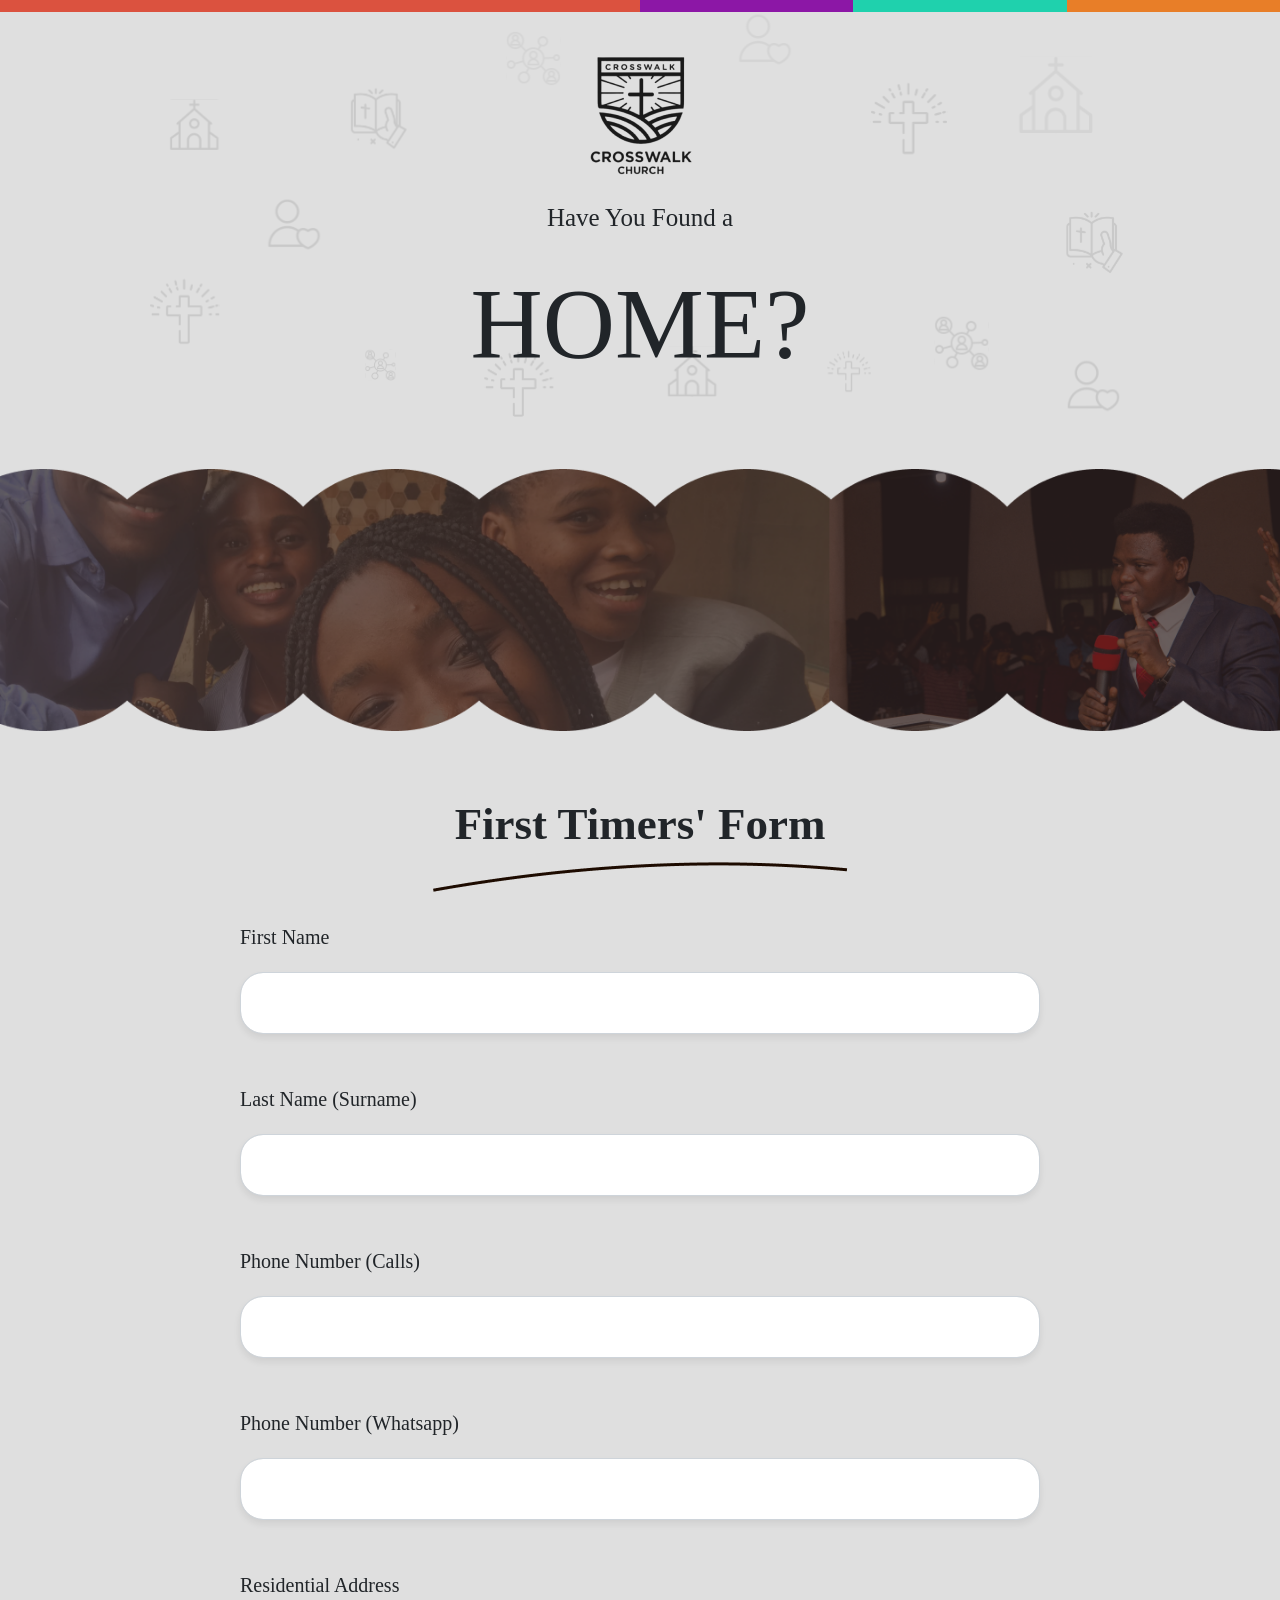
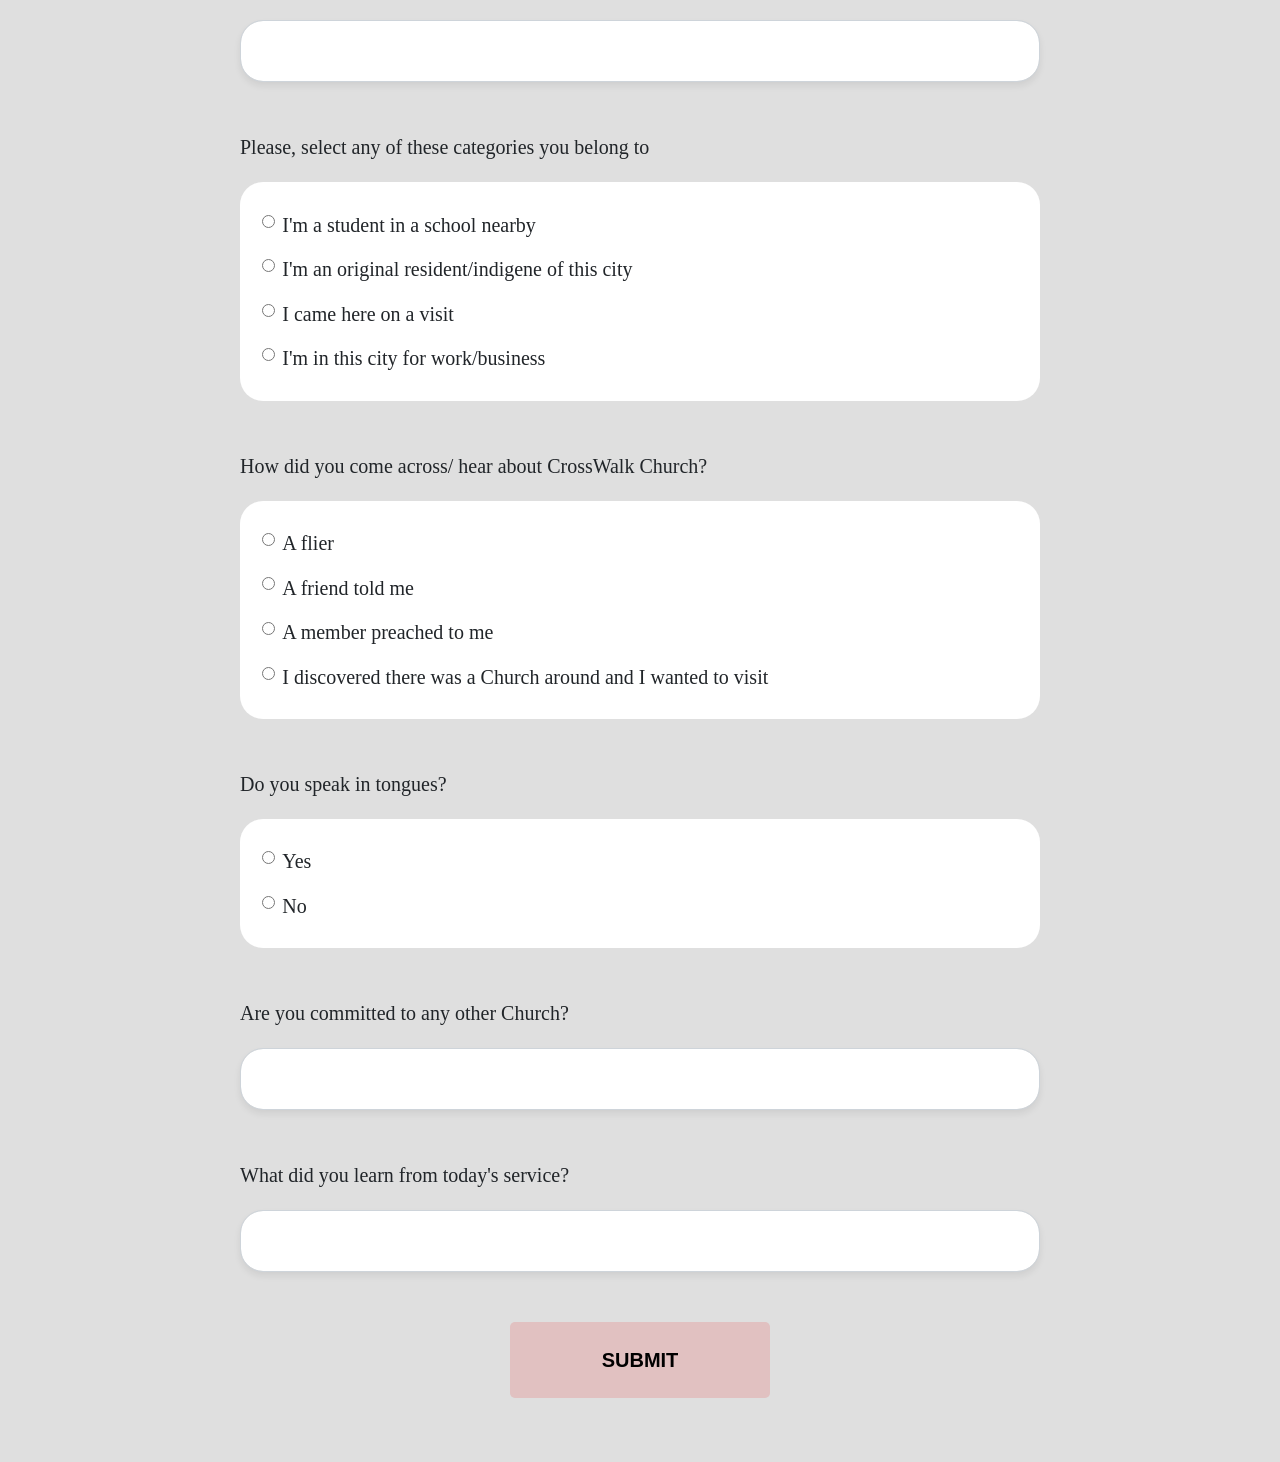
==== index.html @ a2239b2c "general tweak" ====
<!DOCTYPE html>
<html lang="en">
<head>
    <meta charset="UTF-8">
    <meta http-equiv="X-UA-Compatible" content="IE=edge">
    <meta name="viewport" content="width=device-width, initial-scale=1.0">
    <link href="https://fonts.cdnfonts.com/css/inter" rel="stylesheet">
    <link href="https://fonts.cdnfonts.com/css/augify-demo" rel="stylesheet">
    <link href="https://fonts.cdnfonts.com/css/montserrat" rel="stylesheet">
    <link rel="stylesheet" type="text/css" href="https://stackpath.bootstrapcdn.com/bootstrap/4.4.1/css/bootstrap.min.css">
    <link rel="stylesheet" type="text/css" href="https://stackpath.bootstrapcdn.com/bootstrap/4.4.1/js/bootstrap.min.js">
    <link rel="stylesheet" type="text/css"
        href="https://stackpath.bootstrapcdn.com/bootstrap/4.4.1/js/bootstrap.bundle.min.js">
    <link rel="stylesheet" href="css/style.css">
    <title>First Timers</title>
</head>
<body class="">
    <div class="strip row">
        <div class="strip1 col-6"></div>
        <div class="strip2 col-2"></div>
        <div class="strip3 col-2"></div>
        <div class="strip4 col-2"></div>
    </div>
    <header>
        <img src="images/CWC-logo.png" class="img-fluid" alt="logo">
        <p>Have You Found a</p>
        <span class="home">HOME?</span>
    </header>
    <section>
        <img src="images/Mask group.png" class="img-fluid" alt="">
    </section>
    <form action="">
        <div class="title">
            <h1>First Timers' Form</h1>
            <img src="images/underline.png" class="img-fluid" alt="">
        </div>

        <div class="form-group">
            <label for="fname">First Name</label>
            <input type="text" class="form-control" id="fname"  name="fname">
        </div>
        <div class="form-group">
            <label for="lname">Last Name <span class="light">(Surname)</span></label>
            <input type="text" class="form-control" id="lname"  name="lname">
        </div>
        <div class="form-group">
            <label for="callphone">Phone Number <span class="light">(Calls)</span></label>
            <input type="tel" class="form-control" id="callphone"  name="callphone">
        </div>
        <div class="form-group">
            <label for="waphone">Phone Number <span class="light">(Whatsapp)</span></label>
            <input type="tel" class="form-control" id="waphone"  name="waphone">
        </div>
        <div class="form-group">
            <label for="address">Residential Address</label>
            <input type="text" class="form-control" id="address" name="address">
        </div>

        <div class="form-group">
            <label for="categories">Please, select any of these categories you belong to</label>
           <div class="check-div">
                <div class="form-check">
                    <input type="radio" class="form-check-input" id="student" name="origin" value="Student">
                    <label class="form-check-label" for="student">I'm a student in a school nearby</label>
                </div>
                <div class="form-check">
                    <input type="radio" class="form-check-input" id="resident" name="origin" value="Resident">
                    <label class="form-check-label" for="resident">I'm an original resident/indigene of this city</label>
                </div>
                <div class="form-check">
                    <input type="radio" class="form-check-input" id="visit" name="origin" value="On a visit">
                    <label class="form-check-label" for="visit">I came here on a visit</label>
                </div>
                <div class="form-check">
                    <input type="radio" class="form-check-input" id="work" name="origin" value="City for work">
                    <label class="form-check-label" for="work">I'm in this city for work/business</label>
                </div>
        </div>

    </div>
    <div class="form-group">
        <label for="">How did you come across/ hear about CrossWalk Church?</label>
       <div class="check-div">
            <div class="form-check">
                <input type="radio" class="form-check-input" id="flier" name="knowChurch" value="A flier">
                <label class="form-check-label" for="flier">A flier</label>
            </div>
            <div class="form-check">
                <input type="radio" class="form-check-input" id="friend" name="knowChurch" value="A friend">
                <label class="form-check-label" for="friend">A friend told me</label>
            </div>
            <div class="form-check">
                <input type="radio" class="form-check-input" id="member" name="knowChurch" value="A member">
                <label class="form-check-label" for="member">A member preached to me</label>
            </div>
            <div class="form-check">
                <input type="radio" class="form-check-input" id="discover" name="knowChurch" value="I discovered">
                <label class="form-check-label" for="discover">I discovered there was a Church around and I wanted to visit</label>
            </div>
       </div> 
    </div>
    <div class="form-group">
        <label for="">Do you speak in tongues?</label>
        <div class="check-div">
            <div class="form-check">
                <input type="radio" class="form-check-input" id="yesTongues" name="tongues" value="Yes">
                <label class="form-check-label" for="yesTongues">Yes</label>
            </div>
            <div class="form-check">
                <input type="radio" class="form-check-input" id="noTongues" name="tongues" value="No">
                <label class="form-check-label" for="noTongues">No</label>
            </div>
        </div>    
    </div>
    <div class="form-group">
        <label for="committed">Are you committed to any other Church?</label>
        <input type="text" class="form-control" id="committed" name="committed">
    </div>
    <div class="form-group">
        <label for="learn">What did you learn from today's service?</label>
        <input type="text" class="form-control" id="learn" name="learn">
    </div>

    <a href="">
        <button class="submit-btn">SUBMIT</button>
    </a>

        
    </form>
    <script>window.jQuery || document.write('<script src="js/jquery-slim.min.js"><\/script>')</script>
    <script src="js/bootstrap.min.js"></script>
    <script src="js/wow.min.js"></script>
    <script src="js/jquery.js"></script>
</body>
</html>
---- css/style.css ----
body{
    background: #DFDFDF;
}
.strip.row{
    margin: 0;
}
.strip div{
    height: 12px;
}
.strip1{
    background: #DB523F;
}
.strip2{
    background: #8C17A6;
}
.strip3{
    background: #1FD1AD;
}
.strip4{
    background: #E87E28;
}
header{
    background: url(../images/doddle.svg);
    background-repeat: no-repeat;
    background-size: contain;
    background-position: center;

    display: flex;
    flex-direction: column;
    align-items: center;
    justify-content: center;
    font-family: 'Inter';
    font-weight: 400;
    font-size: 25px;
    line-height: 39px;
    text-align: center;
    margin-bottom: 50px;
    padding: 2%;
}
.home{
    font-family: 'Augify Demo';
    font-weight: 400;
    font-size: 100px;
    line-height: 141px;
}
section img{
    width: -webkit-fill-available;
}
form{
    display: flex;
    flex-direction: column;
    align-items: center;
    justify-content: center;
    font-family: 'Montserrat';
    padding: 5%;
}
form h1{
    font-style: normal;
    font-weight: 600;
    font-size: 45px;
    line-height: 59px;
    text-align: center;
}
form .title{
    margin-bottom: 30px;
    display: flex;
    flex-direction: column;
    align-items: center;
    justify-content: center;
}
form label{
    font-weight: 500;
    font-size: 20px;
    margin-bottom: 20px;
}
.form-control{
    box-shadow: 0px 4px 7px rgba(0, 0, 0, 0.07);
    border-radius: 23px !important;
    width: 800px;
    padding: 30px;
}
.form-group{
    margin-bottom: 50px;
}
.light{
    font-weight: 300;
}
.check-div{
    background: #ffffff;
    padding: 20px 35px;
    border-radius: 23px;
    width: 800px;
}
.form-check{
    display: flex;
    padding: 1%;
}
.submit-btn{
    padding: 2% 8%;
    background: #e1c1c1;
    font-family: 'Montserrat', sans-serif;
    color: #000;
    border: none;
    border-radius: 5px;
    font-weight: bold;
}

form a{
    width: 100%;
    display: flex;
    justify-content: center;
    font-family: 'Poppins';
    font-weight: 600;
    font-size: 20px;
    line-height: 30px;
}
form a:hover{
    text-decoration: none;
}
@media (max-width:990px) {
    .form-control, .check-div{
        width: 550px;
    }
    form label{
        font-size: 16px;
    }
    header{
        font-size: 20px;
    }
    .home{
        font-size: 80px;
    }
    form h1{
        font-size: 40px;
    }
}
@media (max-width:600px){
    .form-control{
        width: 360px;
        padding: 20px;
    }
    .check-div{
    width: 100%;
    }
    form h1{
        font-size: 30px;
    }
    .title img{
        margin-top: -10px;
        width: 70%;
    }
    .form-group>label{
        display: flex;
        justify-content: center;
        align-items: center;
        text-align: center;
    }
}
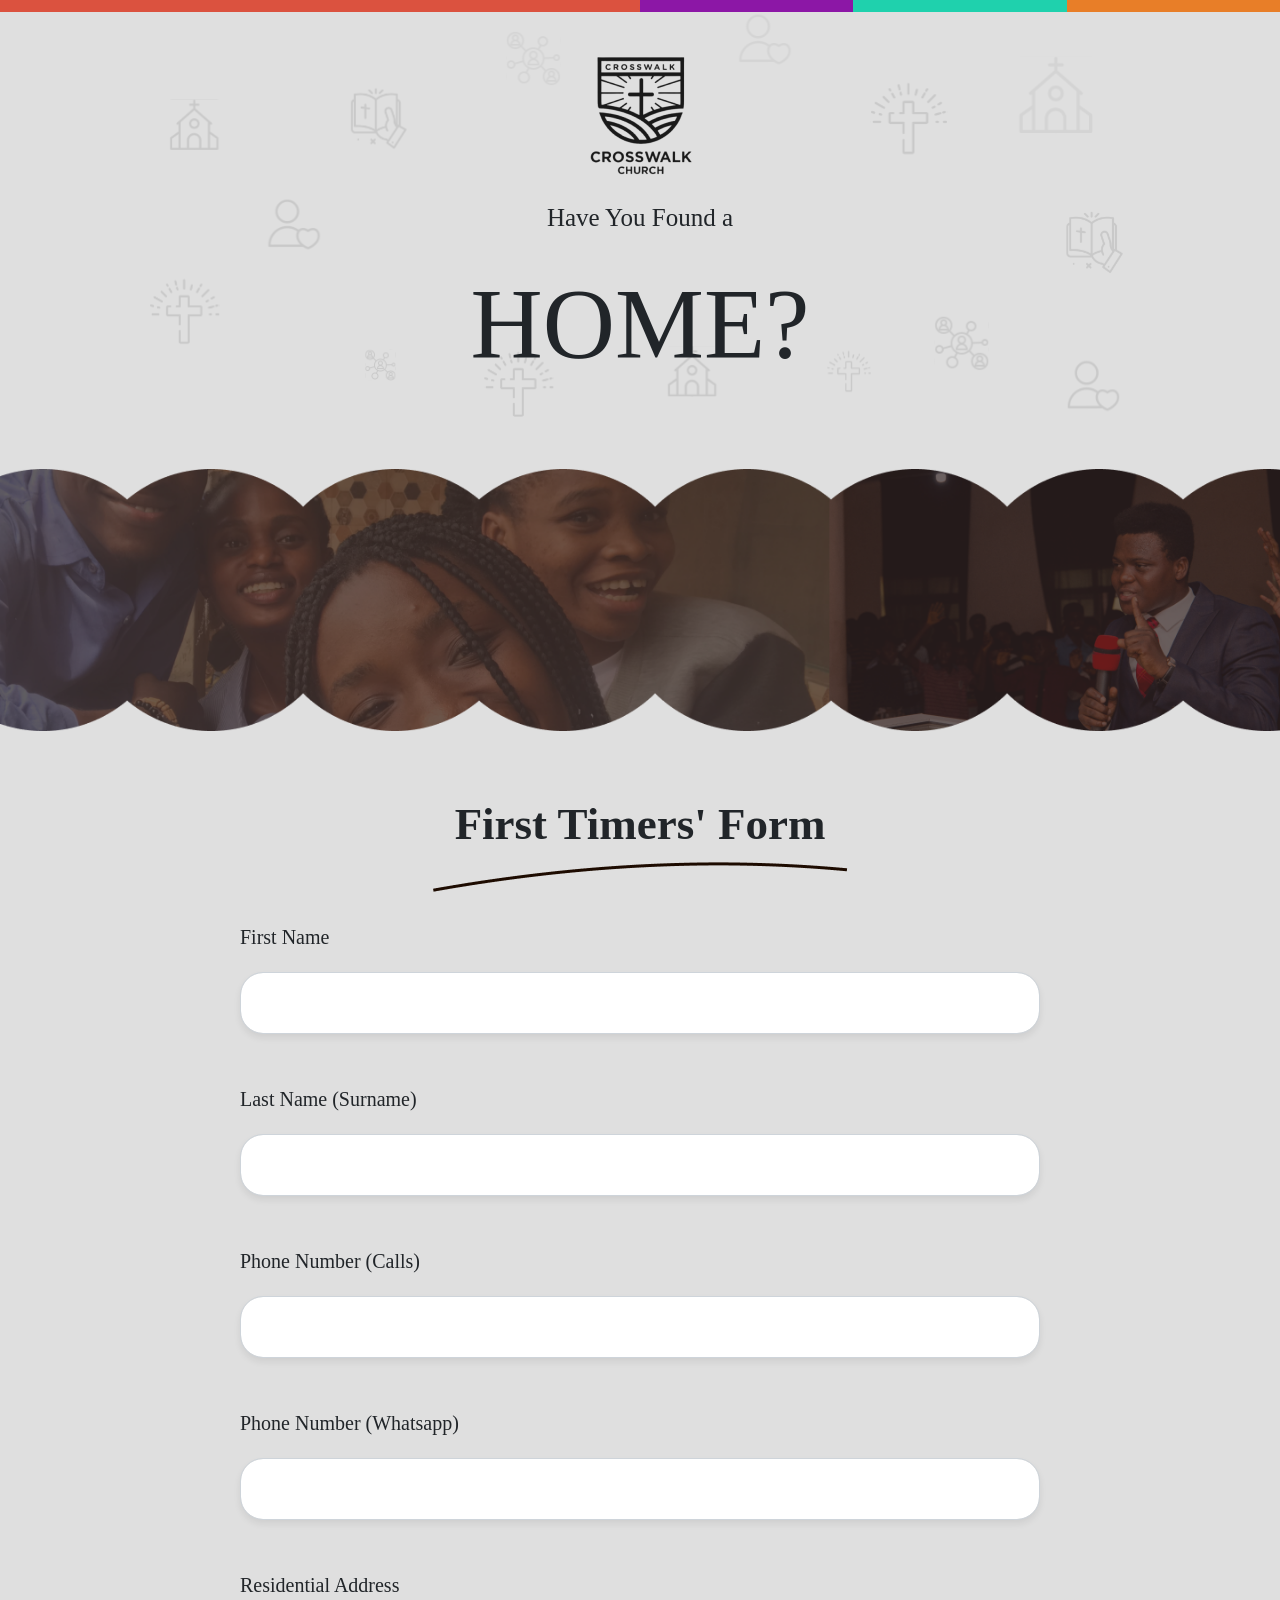
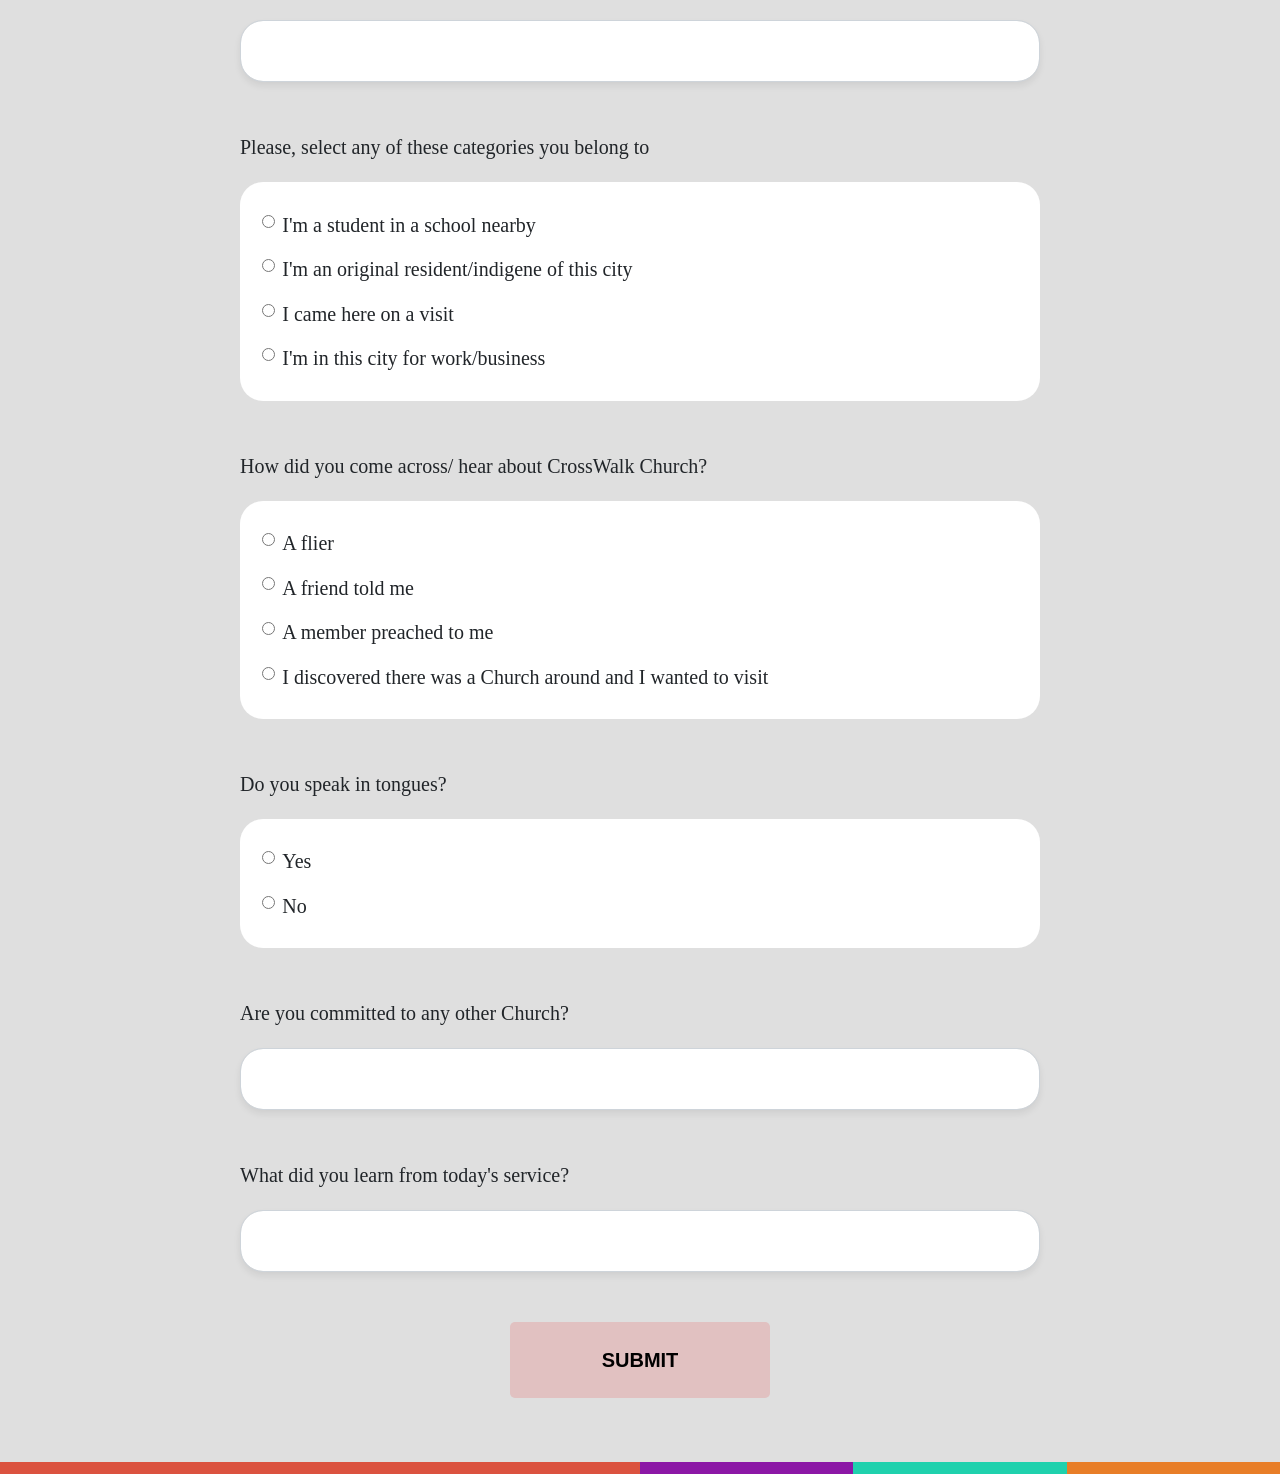
==== commit 19810242: "tweak" ====
--- a/index.html
+++ b/index.html
@@ -127,6 +127,12 @@
 
         
     </form>
+    <div class="strip row">
+        <div class="strip1 col-6"></div>
+        <div class="strip2 col-2"></div>
+        <div class="strip3 col-2"></div>
+        <div class="strip4 col-2"></div>
+    </div>
     <script>window.jQuery || document.write('<script src="js/jquery-slim.min.js"><\/script>')</script>
     <script src="js/bootstrap.min.js"></script>
     <script src="js/wow.min.js"></script>
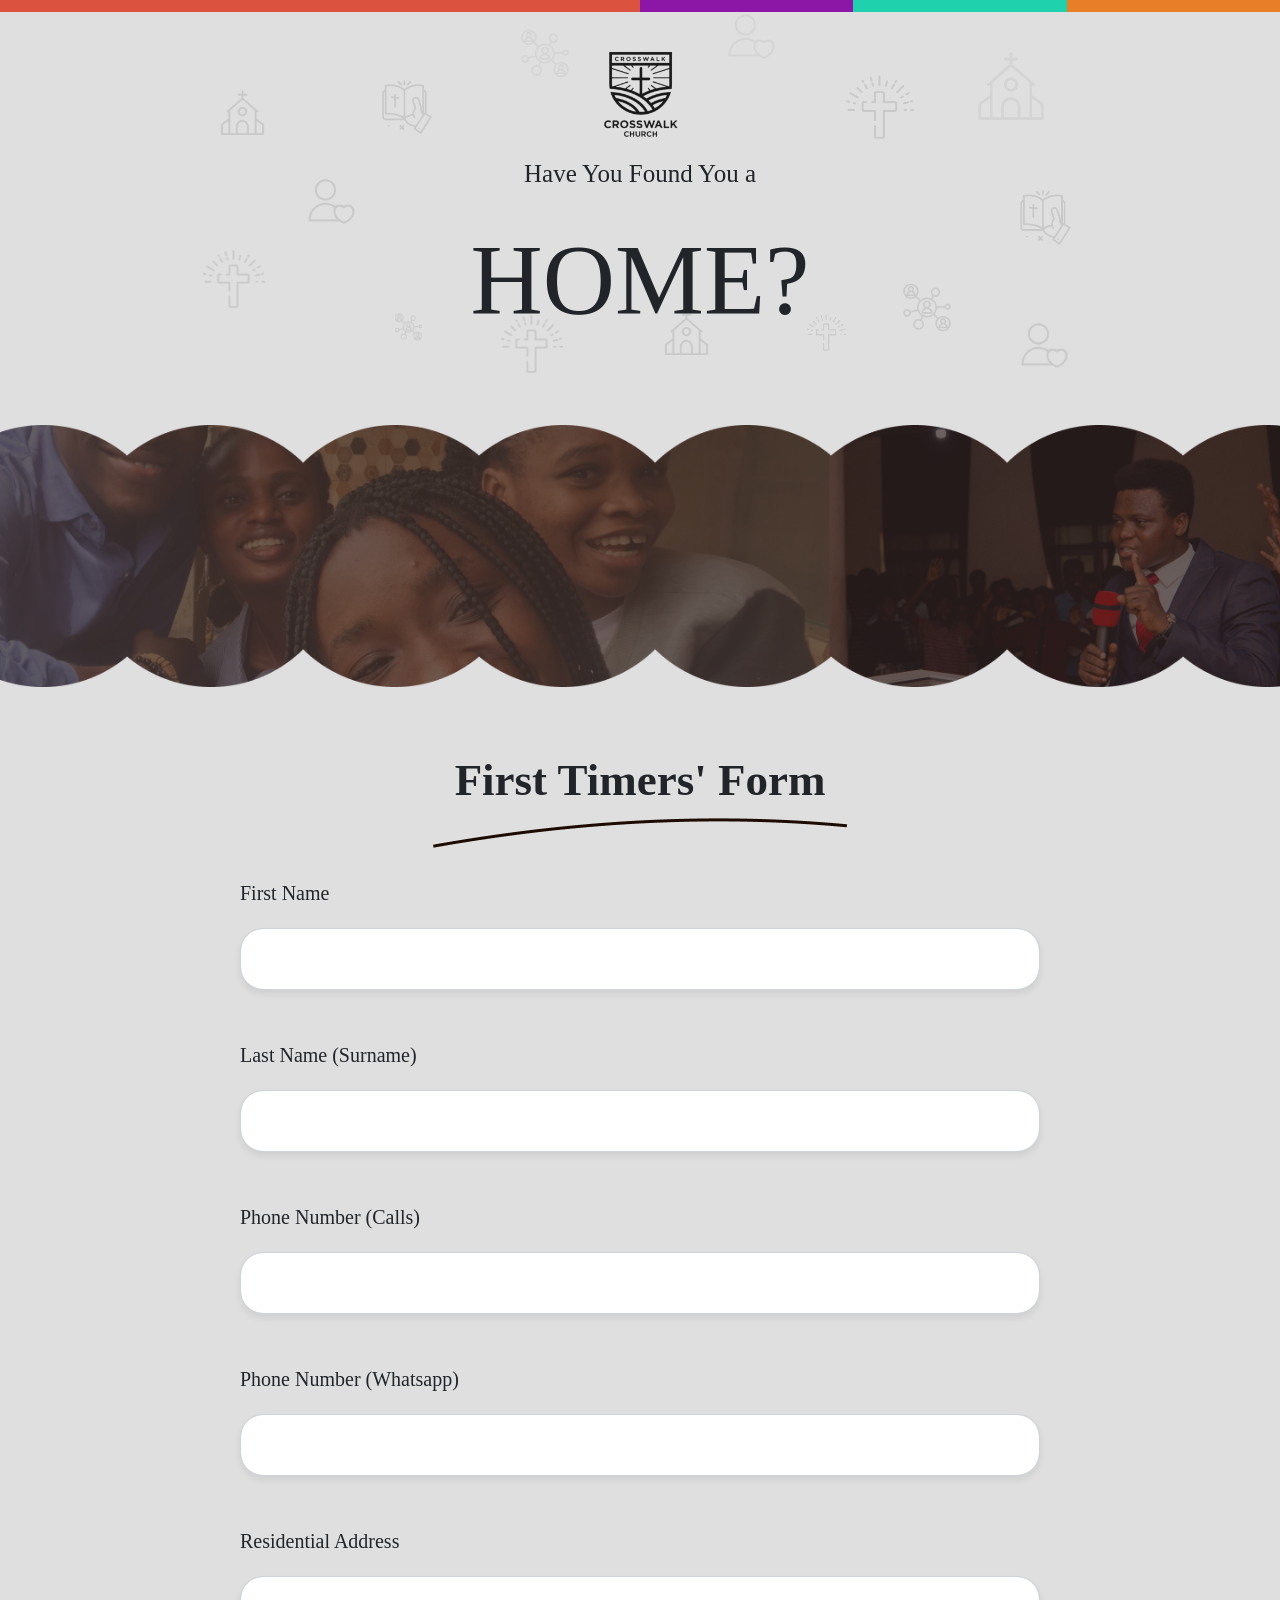
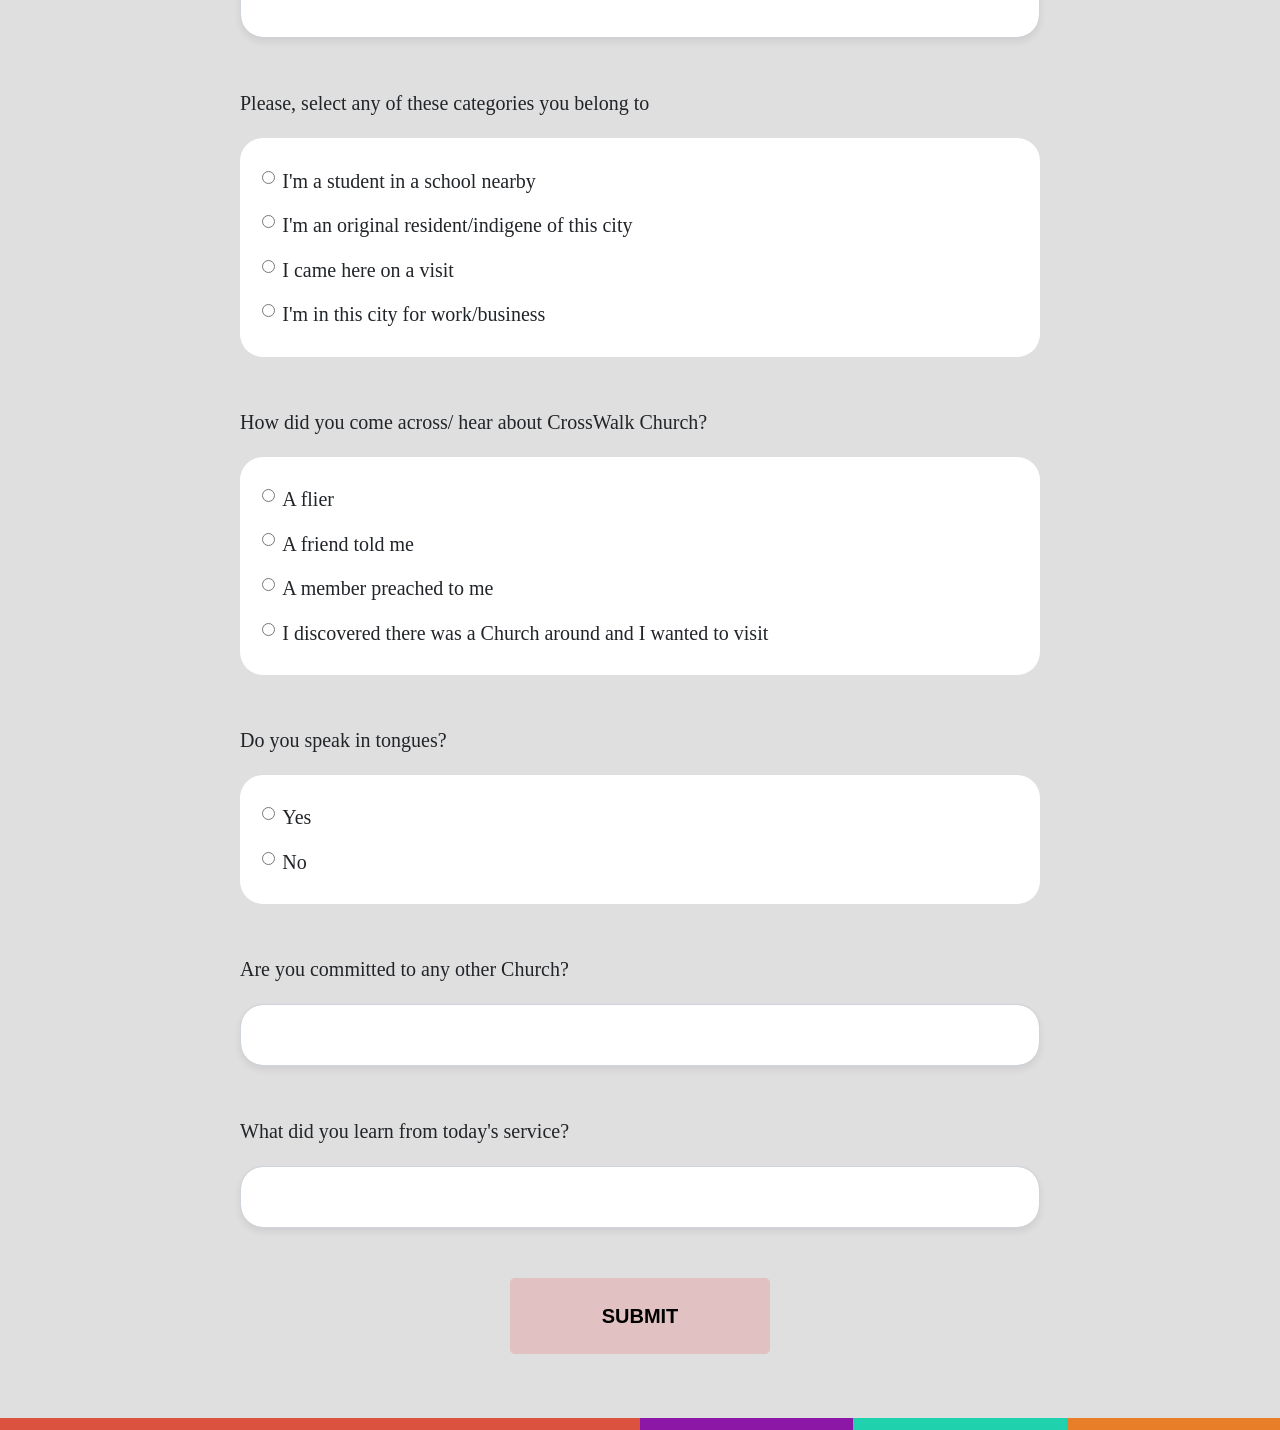
==== commit 29b342a3: "tweak" ====
--- a/index.html
+++ b/index.html
@@ -22,8 +22,8 @@
         <div class="strip4 col-2"></div>
     </div>
     <header>
-        <img src="images/CWC-logo.png" class="img-fluid" alt="logo">
-        <p>Have You Found a</p>
+        <img src="images/cwclogo.svg" class="img-fluid" alt="logo">
+        <p>Have You Found You a</p>
         <span class="home">HOME?</span>
     </header>
     <section>
--- a/css/style.css
+++ b/css/style.css
@@ -135,8 +135,14 @@
     }
 }
 @media (max-width:600px){
+    header{
+        margin-top: 50px;
+    }
+    .home{
+        margin-top: -25px;
+    }
     .form-control{
-        width: 360px;
+        width: 305px;
         padding: 20px;
     }
     .check-div{
@@ -149,10 +155,17 @@
         margin-top: -10px;
         width: 70%;
     }
+    .form-check-label{
+        font-size: 13px;
+    }
     .form-group>label{
         display: flex;
         justify-content: center;
         align-items: center;
         text-align: center;
     }
+    .submit-btn{
+        font-size: 13px;
+        margin-bottom: 50px;
+    }
 }
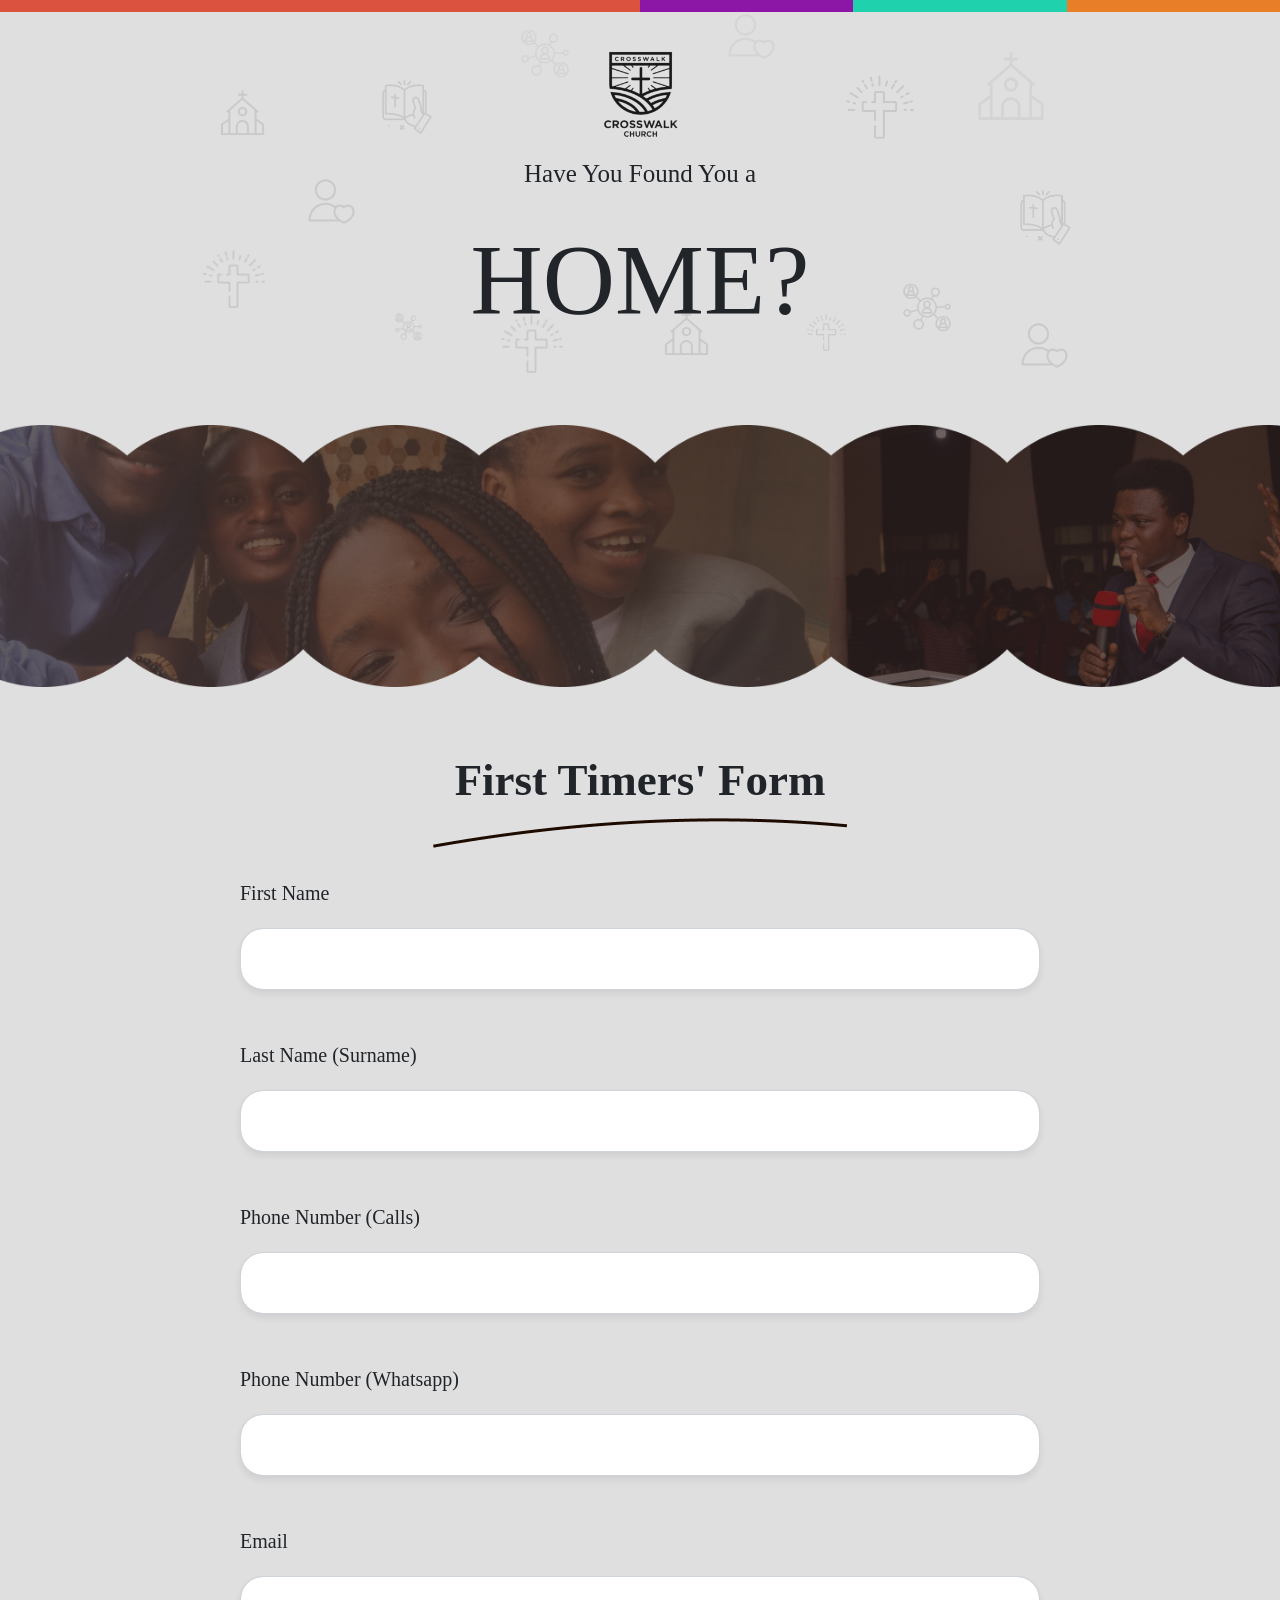
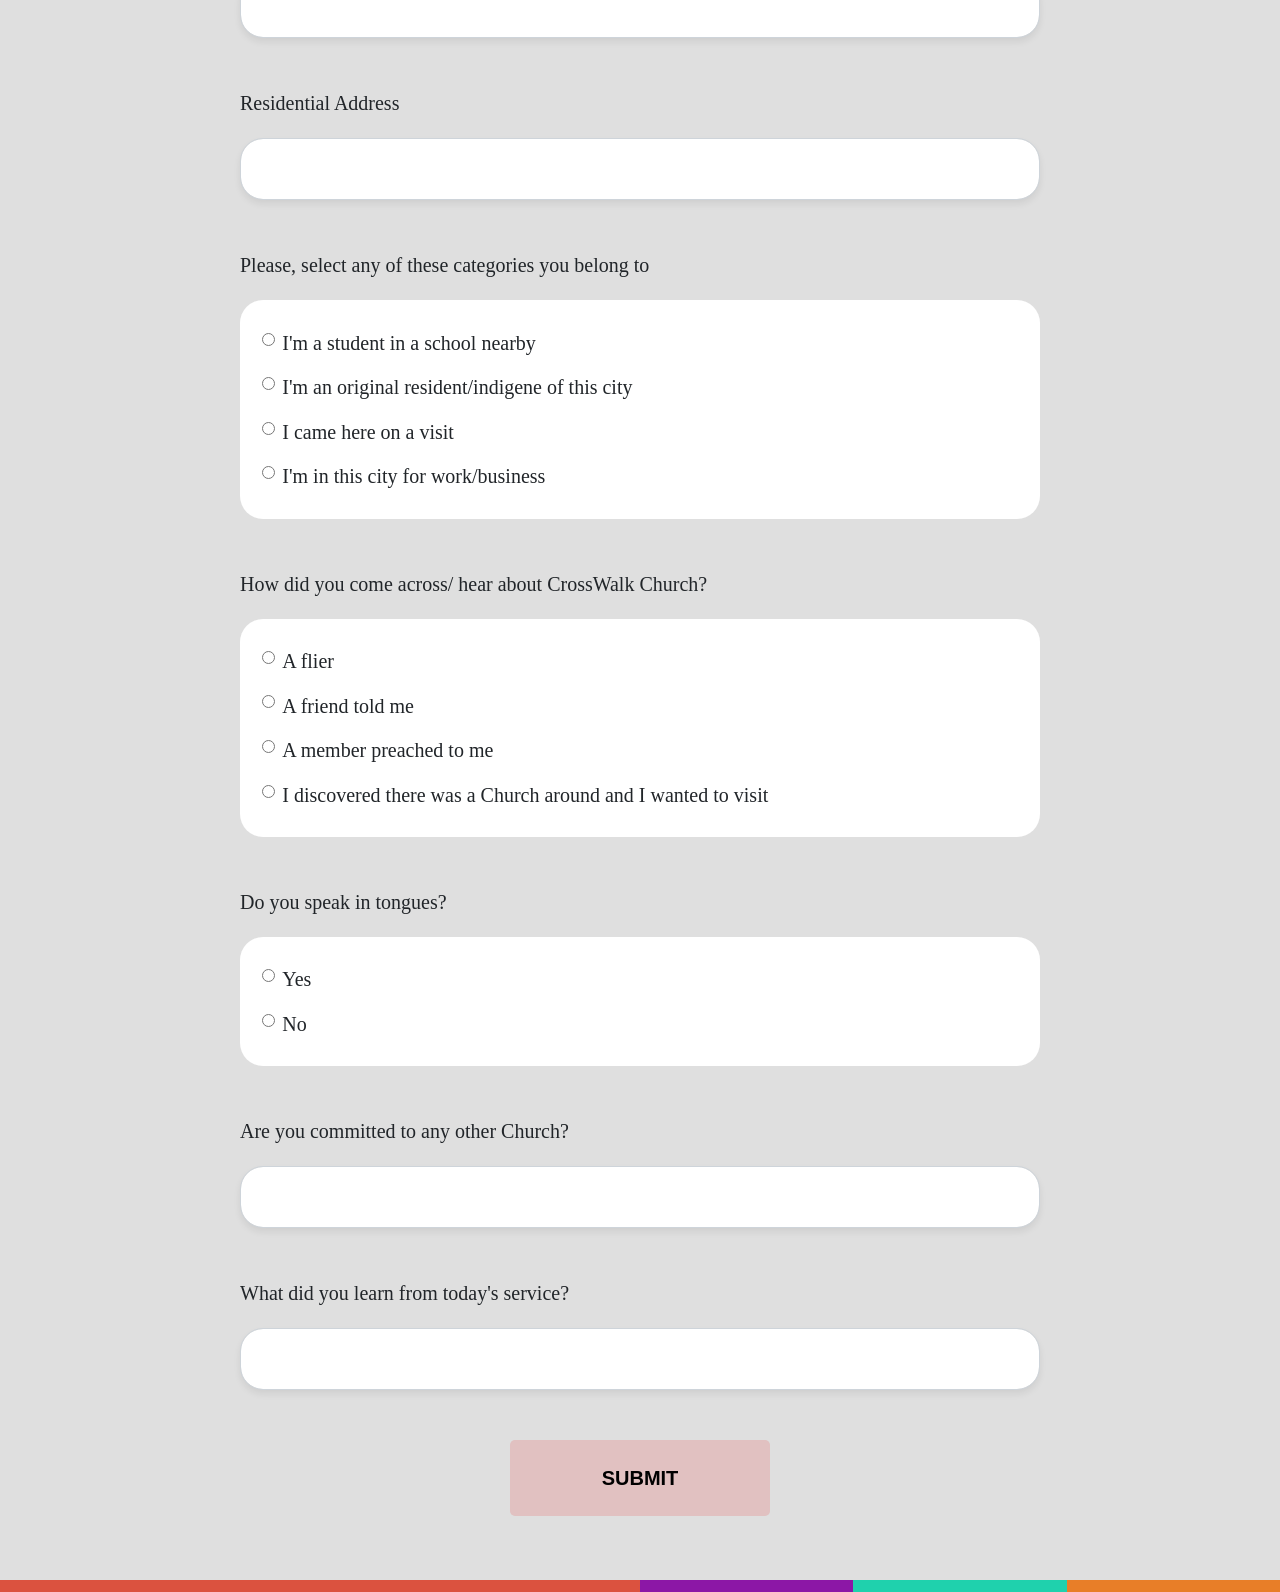
==== commit e71e7da9: "tweak" ====
--- a/index.html
+++ b/index.html
@@ -50,6 +50,10 @@
         <div class="form-group">
             <label for="waphone">Phone Number <span class="light">(Whatsapp)</span></label>
             <input type="tel" class="form-control" id="waphone"  name="waphone">
+        </div>
+        <div class="form-group">
+            <label for="email">Email</label>
+            <input type="email" class="form-control" id="email" name="email">
         </div>
         <div class="form-group">
             <label for="address">Residential Address</label>
--- a/css/style.css
+++ b/css/style.css
@@ -135,11 +135,13 @@
     }
 }
 @media (max-width:600px){
-    header{
-        margin-top: 50px;
+    header {
+        background-repeat: round;
+        margin: 0;
+        padding: 17%;
     }
     .home{
-        margin-top: -25px;
+        margin-top: -50px;
     }
     .form-control{
         width: 305px;
